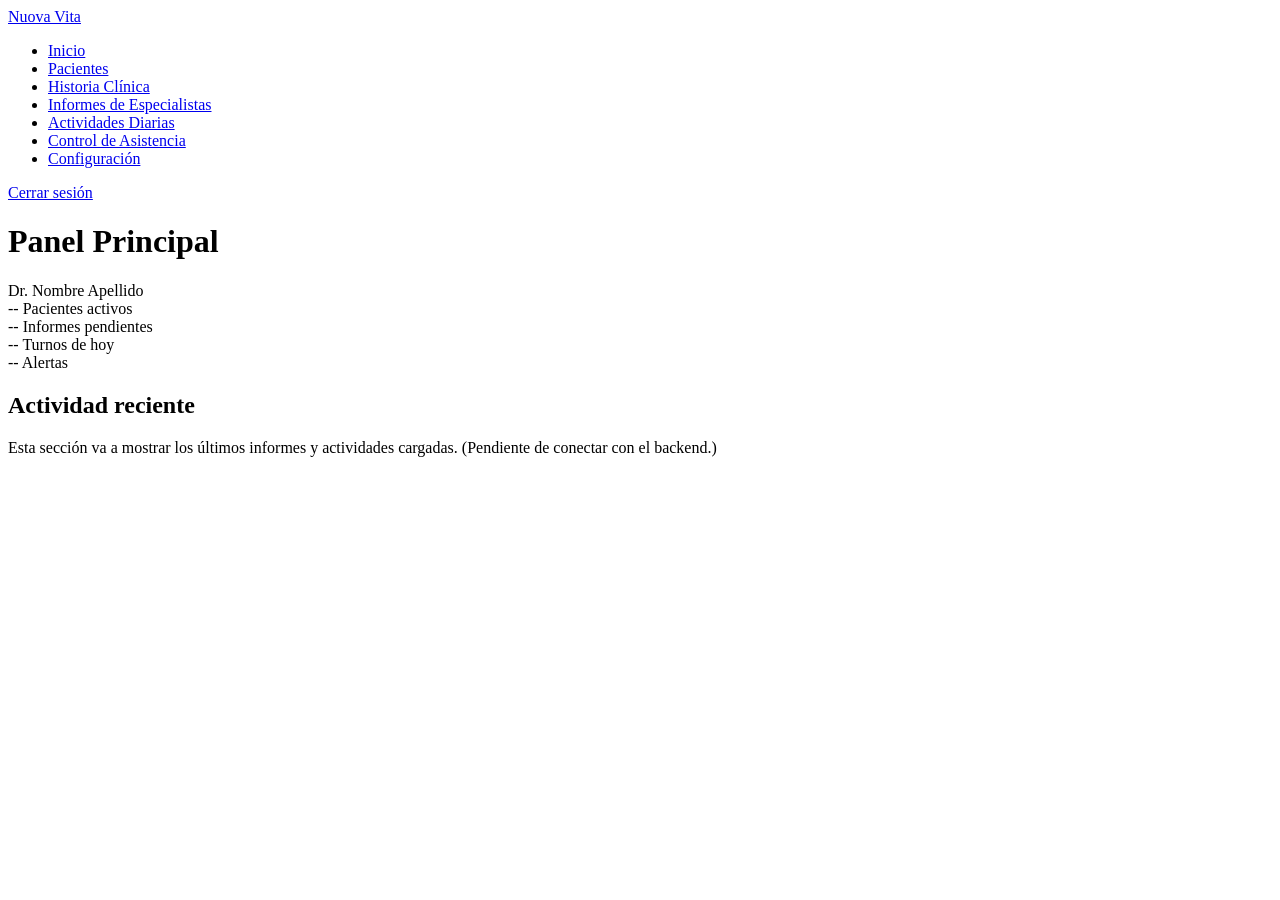
==== dashboard.html @ 9cb25edc "feat: crear estructura inicial del dashboard" ====
<!DOCTYPE html>
<!--
  ============================================================================
  Nuova Vita — Panel interno (dashboard)
  ----------------------------------------------------------------------------
  Esqueleto de la pantalla que ve el personal una vez logueado.
  Estructura:
    - Barra lateral (.sidebar): navegación entre módulos del sistema.
    - Contenido (.dashboard-content):
        * Encabezado con el usuario.
        * Tarjetas de estadísticas (valores de ejemplo con "--").
        * Panel de actividad reciente (pendiente de conectar al backend).
  Los datos son de muestra: es una maqueta, todavía sin lógica ni backend.
  ============================================================================
-->
<html lang="es">
<head>
  <meta charset="UTF-8">
  <meta name="viewport" content="width=device-width, initial-scale=1.0">
  <title>Panel Interno | Nuova Vita</title>

  <!-- Tipografías del sitio -->
  <link rel="preconnect" href="https://fonts.googleapis.com">
  <link href="https://fonts.googleapis.com/css2?family=Poppins:wght@500;600;700&amp;family=Nunito+Sans:wght@400;600&amp;display=swap" rel="stylesheet">

  <!-- Hoja de estilos propia -->
  <link rel="stylesheet" href="css/styles.css">
</head>
<body class="dashboard-body">

  <div class="dashboard-layout">

    <!-- ===================== Barra lateral de navegación ===================== -->
    <aside class="sidebar">
      <a href="index.html" class="logo logo-light">Nuova Vita</a>

      <nav class="sidebar-nav">
        <ul>
          <!-- La clase .active marca la sección en la que estamos parados -->
          <li><a href="#" class="active">Inicio</a></li>
          <li><a href="#">Pacientes</a></li>
          <li><a href="#">Historia Clínica</a></li>
          <li><a href="#">Informes de Especialistas</a></li>
          <li><a href="#">Actividades Diarias</a></li>
          <li><a href="#">Control de Asistencia</a></li>
          <li><a href="#">Configuración</a></li>
        </ul>
      </nav>

      <!-- Cerrar sesión vuelve al login -->
      <a href="login.html" class="logout-link">Cerrar sesión</a>
    </aside>

    <!-- ===================== Contenido principal ===================== -->
    <div class="dashboard-content">

      <!-- Encabezado: título + usuario logueado -->
      <header class="dashboard-header">
        <h1>Panel Principal</h1>
        <div class="user-badge">Dr. Nombre Apellido</div>
      </header>

      <main>

        <!-- Tarjetas de estadísticas (valores de ejemplo) -->
        <section class="stats-grid">
          <article class="stat-card">
            <span class="stat-number">--</span>
            <span class="stat-label">Pacientes activos</span>
          </article>
          <article class="stat-card">
            <span class="stat-number">--</span>
            <span class="stat-label">Informes pendientes</span>
          </article>
          <article class="stat-card">
            <span class="stat-number">--</span>
            <span class="stat-label">Turnos de hoy</span>
          </article>
          <article class="stat-card">
            <span class="stat-number">--</span>
            <span class="stat-label">Alertas</span>
          </article>
        </section>

        <!-- Panel de actividad reciente (pendiente de datos reales) -->
        <section class="panel">
          <h2>Actividad reciente</h2>
          <p class="placeholder-text">
            Esta sección va a mostrar los últimos informes y actividades
            cargadas. (Pendiente de conectar con el backend.)
          </p>
        </section>

      </main>
    </div>

  </div>

</body>
</html>
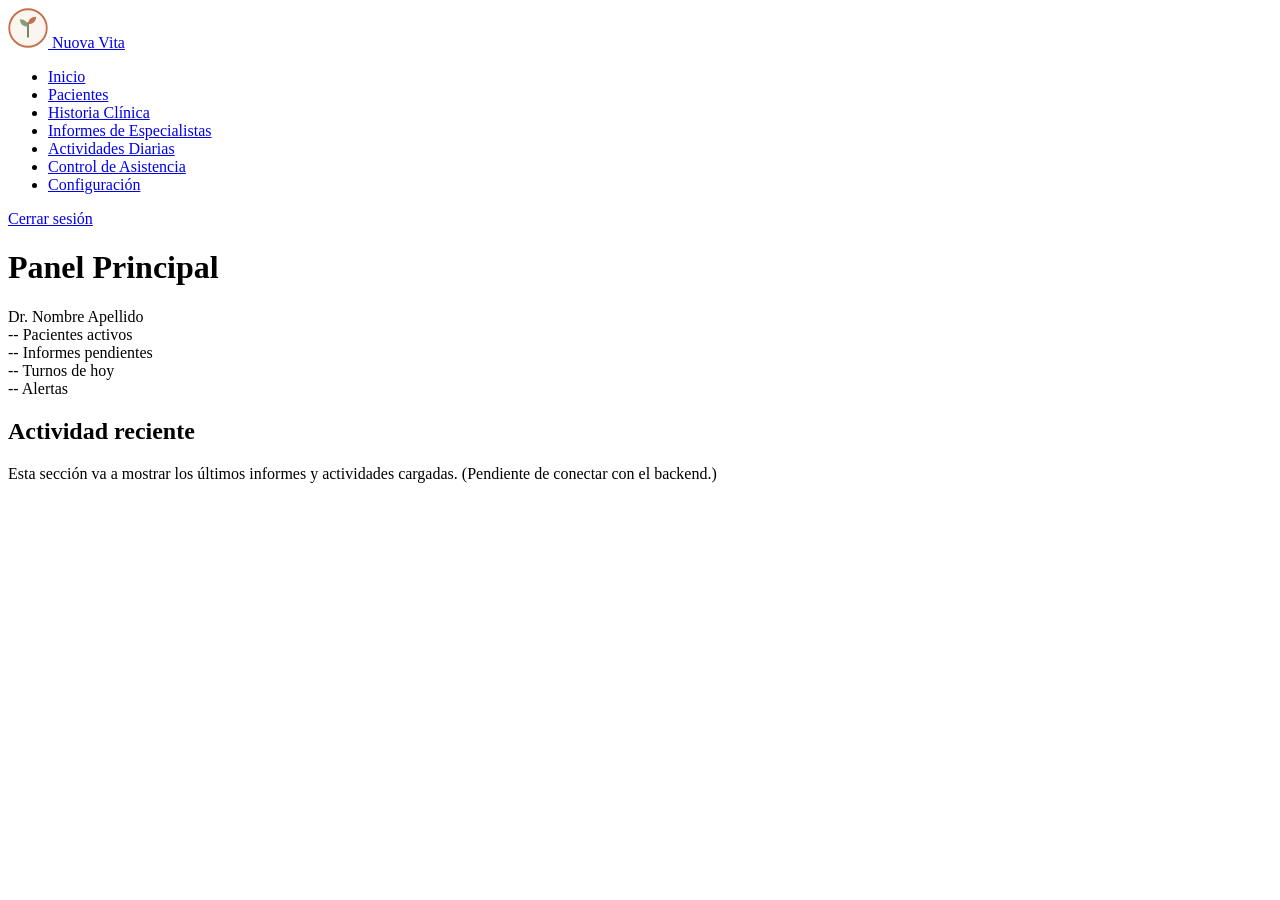
==== commit e25a1f84: "se suben mejoras relacionadas al tp 2" ====
--- a/dashboard.html
+++ b/dashboard.html
@@ -1,16 +1,12 @@
 <!DOCTYPE html>
 <!--
   ============================================================================
-  Nuova Vita — Panel interno (dashboard)
+  Nuova Vita — TP2 · dashboard.html (panel interno)
   ----------------------------------------------------------------------------
-  Esqueleto de la pantalla que ve el personal una vez logueado.
-  Estructura:
-    - Barra lateral (.sidebar): navegación entre módulos del sistema.
-    - Contenido (.dashboard-content):
-        * Encabezado con el usuario.
-        * Tarjetas de estadísticas (valores de ejemplo con "--").
-        * Panel de actividad reciente (pendiente de conectar al backend).
-  Los datos son de muestra: es una maqueta, todavía sin lógica ni backend.
+  Técnica principal: CSS GRID -> .dashboard (barra lateral fija + contenido),
+  y .stats-grid (tarjetas de estadísticas). La barra usa Flexbox por dentro.
+  En móvil (media query) la barra lateral pasa arriba y en horizontal.
+  HTML semántico: <aside> <nav> <header> <main> <section> <article>.
   ============================================================================
 -->
 <html lang="es">
@@ -18,25 +14,24 @@
   <meta charset="UTF-8">
   <meta name="viewport" content="width=device-width, initial-scale=1.0">
   <title>Panel Interno | Nuova Vita</title>
-
-  <!-- Tipografías del sitio -->
+  <link rel="icon" type="image/svg+xml" href="img/favicon.svg">
   <link rel="preconnect" href="https://fonts.googleapis.com">
   <link href="https://fonts.googleapis.com/css2?family=Poppins:wght@500;600;700&amp;family=Nunito+Sans:wght@400;600&amp;display=swap" rel="stylesheet">
+  <link rel="stylesheet" href="style.css">
+</head>
+<body>
 
-  <!-- Hoja de estilos propia -->
-  <link rel="stylesheet" href="css/styles.css">
-</head>
-<body class="dashboard-body">
+  <div class="dashboard">
 
-  <div class="dashboard-layout">
+    <!-- ===================== Barra lateral (Flexbox interno) ===================== -->
+    <aside class="sidebar">
+      <a href="index.html" class="logo">
+        <img src="img/logo.svg" alt="Logo de Nuova Vita" width="40" height="40">
+        <span>Nuova Vita</span>
+      </a>
 
-    <!-- ===================== Barra lateral de navegación ===================== -->
-    <aside class="sidebar">
-      <a href="index.html" class="logo logo-light">Nuova Vita</a>
-
-      <nav class="sidebar-nav">
+      <nav class="sidebar-nav" aria-label="Menú del panel">
         <ul>
-          <!-- La clase .active marca la sección en la que estamos parados -->
           <li><a href="#" class="active">Inicio</a></li>
           <li><a href="#">Pacientes</a></li>
           <li><a href="#">Historia Clínica</a></li>
@@ -47,14 +42,12 @@
         </ul>
       </nav>
 
-      <!-- Cerrar sesión vuelve al login -->
       <a href="login.html" class="logout-link">Cerrar sesión</a>
     </aside>
 
     <!-- ===================== Contenido principal ===================== -->
     <div class="dashboard-content">
 
-      <!-- Encabezado: título + usuario logueado -->
       <header class="dashboard-header">
         <h1>Panel Principal</h1>
         <div class="user-badge">Dr. Nombre Apellido</div>
@@ -62,8 +55,8 @@
 
       <main>
 
-        <!-- Tarjetas de estadísticas (valores de ejemplo) -->
-        <section class="stats-grid">
+        <!-- Estadísticas (CSS Grid) -->
+        <section class="stats-grid" aria-label="Estadísticas del centro">
           <article class="stat-card">
             <span class="stat-number">--</span>
             <span class="stat-label">Pacientes activos</span>
@@ -82,7 +75,7 @@
           </article>
         </section>
 
-        <!-- Panel de actividad reciente (pendiente de datos reales) -->
+        <!-- Actividad reciente -->
         <section class="panel">
           <h2>Actividad reciente</h2>
           <p class="placeholder-text">
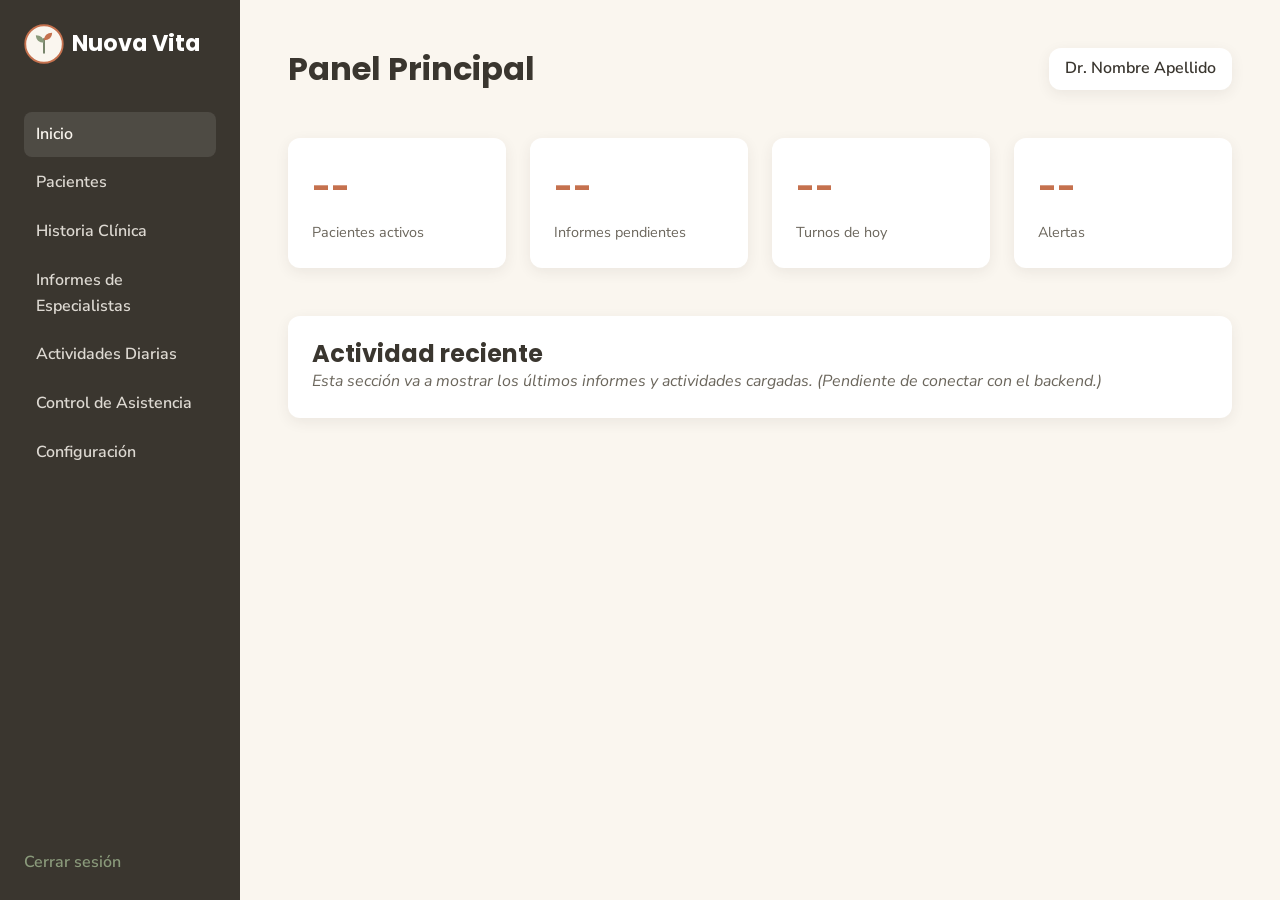
==== commit a1d305ff: "correccion de error de ruta de styles.css" ====
--- a/dashboard.html
+++ b/dashboard.html
@@ -17,7 +17,7 @@
   <link rel="icon" type="image/svg+xml" href="img/favicon.svg">
   <link rel="preconnect" href="https://fonts.googleapis.com">
   <link href="https://fonts.googleapis.com/css2?family=Poppins:wght@500;600;700&amp;family=Nunito+Sans:wght@400;600&amp;display=swap" rel="stylesheet">
-  <link rel="stylesheet" href="style.css">
+  <link rel="stylesheet" href="styles/styles.css">
 </head>
 <body>
 
--- a/styles/styles.css
+++ b/styles/styles.css
@@ -0,0 +1,706 @@
+/* ============================================================================
+   Nuova Vita — TP2: Interfaz web con Flexbox, Grid, variables CSS y Responsive
+   ----------------------------------------------------------------------------
+   Hoja de estilos ÚNICA y EXTERNA (style.css) compartida por:
+     - index.html      (landing institucional)
+     - login.html      (inicio de sesión)
+     - dashboard.html  (panel interno)
+
+   Mapa rápido de requisitos del TP (dónde ver cada cosa):
+     • Variables CSS (:root + var())  -> Sección 1
+     • Box Model (margin/padding/border/box-sizing) -> Sección 2 y en todo el archivo
+     • CSS GRID   -> Hero (Sec. 5), Servicios (Sec. 6), layout del Dashboard (Sec. 11)
+     • FLEXBOX    -> Nav (Sec. 4), Roles (Sec. 7), Footer (Sec. 9), formularios (Sec. 8)
+     • Media Queries / Responsive -> Sección 12
+     • Unidades: px, %, rem, vh, vw, fr -> usadas a lo largo de todo el archivo
+   ========================================================================= */
+
+
+/* ----------------------------------------------------------------------------
+   1. VARIABLES CSS  (se definen una vez en :root y se reusan con var())
+   ------------------------------------------------------------------------- */
+:root {
+    /* Colores — paleta del proyecto: terracota / salvia / crema */
+    --color-bg: #FAF6EF;
+    /* crema  — fondo general */
+    --color-bg-alt: #F1E9DA;
+    /* crema oscuro — secciones alternadas */
+    --color-primary: #C5714E;
+    /* terracota */
+    --color-primary-dark: #A85A3A;
+    --color-secondary: #8A9A7B;
+    /* salvia */
+    --color-secondary-dark: #6F7D63;
+    --color-text: #3A362F;
+    --color-text-light: #6B665C;
+    --color-white: #FFFFFF;
+    --color-border: #E4DCC8;
+
+    /* Tipografías */
+    --font-heading: 'Poppins', sans-serif;
+    --font-body: 'Nunito Sans', sans-serif;
+
+    /* Escala de espaciados (en rem) — para márgenes y paddings coherentes */
+    --space-xs: 0.5rem;
+    --space-sm: 1rem;
+    --space-md: 1.5rem;
+    --space-lg: 3rem;
+    --space-xl: 5rem;
+
+    /* Bordes y sombras */
+    --radius: 12px;
+    /* px */
+    --radius-sm: 8px;
+    --border: 1px solid var(--color-border);
+    /* border reutilizable */
+    --shadow: 0 4px 14px rgba(58, 54, 47, 0.08);
+    /* sombra suave */
+    --shadow-lg: 0 10px 30px rgba(58, 54, 47, 0.14);
+
+    /* Ancho máximo del contenido */
+    --max-width: 1120px;
+}
+
+
+/* ----------------------------------------------------------------------------
+   2. RESET y BOX MODEL
+   box-sizing: border-box hace que padding y border NO agranden el ancho.
+   ------------------------------------------------------------------------- */
+*,
+*::before,
+*::after {
+    box-sizing: border-box;
+    /* Box Model */
+    margin: 0;
+    /* reseteamos márgenes por defecto */
+    padding: 0;
+    /* reseteamos paddings por defecto */
+}
+
+html {
+    scroll-behavior: smooth;
+}
+
+/* scroll suave con los anclas del nav */
+
+body {
+    font-family: var(--font-body);
+    color: var(--color-text);
+    background-color: var(--color-bg);
+    line-height: 1.6;
+}
+
+img {
+    max-width: 100%;
+    display: block;
+}
+
+/* imágenes fluidas (100% del contenedor) */
+
+h1,
+h2,
+h3 {
+    font-family: var(--font-heading);
+    color: var(--color-text);
+    line-height: 1.2;
+}
+
+
+/* ----------------------------------------------------------------------------
+   3. UTILIDADES (contenedor centrado + botones)
+   ------------------------------------------------------------------------- */
+
+/* min(90%, --max-width): usa % en pantallas chicas y se topa en el máximo */
+.container {
+    width: min(90%, var(--max-width));
+    margin-inline: auto;
+}
+
+.btn {
+    display: inline-block;
+    padding: 0.75rem 1.5rem;
+    /* padding (Box Model) en rem */
+    border: none;
+    border-radius: var(--radius-sm);
+    font-family: var(--font-body);
+    font-weight: 600;
+    text-decoration: none;
+    cursor: pointer;
+    transition: background-color 0.2s ease, transform 0.2s ease;
+}
+
+.btn:hover {
+    transform: translateY(-2px);
+}
+
+/* leve elevación al pasar el mouse */
+
+.btn-primary {
+    background-color: var(--color-primary);
+    color: var(--color-white);
+}
+
+.btn-primary:hover {
+    background-color: var(--color-primary-dark);
+}
+
+.btn-secondary {
+    background-color: var(--color-secondary);
+    color: var(--color-white);
+}
+
+.btn-secondary:hover {
+    background-color: var(--color-secondary-dark);
+}
+
+.btn-block {
+    width: 100%;
+    text-align: center;
+}
+
+/* ancho 100% (login) */
+
+/* Título de sección reutilizable */
+.section-title {
+    font-size: clamp(1.6rem, 4vw, 2.2rem);
+    /* clamp con vw: tamaño fluido */
+    text-align: center;
+    margin-bottom: var(--space-lg);
+}
+
+
+/* ----------------------------------------------------------------------------
+   4. HEADER + NAV  ->  FLEXBOX
+   Distribuye logo, menú y botón en una fila, alineados verticalmente.
+   ------------------------------------------------------------------------- */
+.site-header {
+    background-color: var(--color-white);
+    border-bottom: var(--border);
+    position: sticky;
+    top: 0;
+    z-index: 10;
+}
+
+.header-inner {
+    display: flex;
+    /* FLEXBOX */
+    align-items: center;
+    /* centra verticalmente */
+    justify-content: space-between;
+    /* empuja los extremos */
+    gap: var(--space-md);
+    padding-block: var(--space-sm);
+}
+
+.logo {
+    display: flex;
+    /* FLEXBOX: ícono + texto del logo */
+    align-items: center;
+    gap: var(--space-xs);
+    font-family: var(--font-heading);
+    font-weight: 700;
+    font-size: 1.4rem;
+    color: var(--color-primary);
+    text-decoration: none;
+}
+
+.logo img {
+    width: 40px;
+    height: 40px;
+}
+
+/* tamaño fijo en px del logo */
+
+.main-nav ul {
+    list-style: none;
+    display: flex;
+    /* FLEXBOX: menú horizontal */
+    gap: var(--space-md);
+}
+
+.main-nav a {
+    text-decoration: none;
+    color: var(--color-text);
+    font-weight: 600;
+}
+
+.main-nav a:hover {
+    color: var(--color-primary);
+}
+
+
+/* ----------------------------------------------------------------------------
+   5. HERO  ->  CSS GRID (dos columnas: texto + imagen)
+   min-height con vh para que ocupe buena parte del alto de la ventana.
+   ------------------------------------------------------------------------- */
+.hero {
+    background: linear-gradient(180deg, var(--color-bg) 0%, var(--color-bg-alt) 100%);
+    padding-block: var(--space-xl);
+    min-height: 70vh;
+    /* vh: 70% del alto de la ventana */
+    display: grid;
+    place-items: center;
+}
+
+.hero-grid {
+    display: grid;
+    /* CSS GRID */
+    grid-template-columns: 1.1fr 0.9fr;
+    /* fr: dos columnas proporcionales */
+    gap: var(--space-lg);
+    align-items: center;
+}
+
+.hero-text h1 {
+    font-size: clamp(2rem, 5vw, 3.2rem);
+    /* vw + rem: título fluido */
+    margin-bottom: var(--space-sm);
+}
+
+.hero-text p {
+    color: var(--color-text-light);
+    font-size: 1.1rem;
+    margin-bottom: var(--space-md);
+    max-width: 90%;
+    /* % */
+}
+
+.hero-img img {
+    width: 100%;
+    /* % */
+    filter: drop-shadow(var(--shadow-lg));
+}
+
+
+/* ----------------------------------------------------------------------------
+   6. SERVICIOS / FUNCIONALIDADES  ->  CSS GRID de tarjetas
+   auto-fit + minmax: las columnas se acomodan solas según el ancho.
+   ------------------------------------------------------------------------- */
+.section {
+    padding-block: var(--space-xl);
+}
+
+.section-alt {
+    background-color: var(--color-bg-alt);
+}
+
+.card-grid {
+    display: grid;
+    /* CSS GRID */
+    grid-template-columns: repeat(auto-fit, minmax(15rem, 1fr));
+    /* rem + fr */
+    gap: var(--space-md);
+}
+
+.card {
+    background: var(--color-white);
+    padding: var(--space-md);
+    /* padding */
+    border-radius: var(--radius);
+    border-top: 4px solid var(--color-primary);
+    /* border en px */
+    box-shadow: var(--shadow);
+    /* sombra */
+}
+
+.card h3 {
+    margin-bottom: var(--space-xs);
+    font-size: 1.15rem;
+}
+
+.card p {
+    color: var(--color-text-light);
+    font-size: 0.95rem;
+}
+
+.card .icon {
+    width: 44px;
+    height: 44px;
+    /* px */
+    margin-bottom: var(--space-sm);
+    display: grid;
+    place-items: center;
+    background: var(--color-bg-alt);
+    border-radius: 50%;
+    /* círculo */
+    font-size: 1.4rem;
+}
+
+
+/* ----------------------------------------------------------------------------
+   7. ROLES DEL SISTEMA  ->  FLEXBOX (con wrap)
+   A diferencia de Servicios (Grid), acá las tarjetas se distribuyen con flex.
+   ------------------------------------------------------------------------- */
+.roles-list {
+    display: flex;
+    /* FLEXBOX */
+    flex-wrap: wrap;
+    /* pasan a varias filas si no entran */
+    gap: var(--space-md);
+}
+
+.role-card {
+    flex: 1 1 15rem;
+    /* crecer/encoger, base 15rem (rem) */
+    background: var(--color-white);
+    padding: var(--space-md);
+    border-radius: var(--radius);
+    border-left: 4px solid var(--color-secondary);
+    /* border */
+    box-shadow: var(--shadow);
+}
+
+.role-card h3 {
+    margin-bottom: var(--space-xs);
+    font-size: 1.1rem;
+}
+
+.role-card p {
+    color: var(--color-text-light);
+    font-size: 0.95rem;
+}
+
+
+/* ----------------------------------------------------------------------------
+   8. FORMULARIOS (contacto + login)  ->  FLEXBOX en columna
+   ------------------------------------------------------------------------- */
+.form {
+    display: flex;
+    /* FLEXBOX */
+    flex-direction: column;
+    gap: var(--space-xs);
+    width: min(100%, 480px);
+    /* % con tope */
+    margin-inline: auto;
+}
+
+.form label {
+    font-weight: 600;
+    margin-top: var(--space-sm);
+}
+
+.form input,
+.form textarea {
+    padding: 0.75rem 0.9rem;
+    /* padding en rem */
+    border: var(--border);
+    /* border */
+    border-radius: var(--radius-sm);
+    font-family: var(--font-body);
+    font-size: 1rem;
+    width: 100%;
+    /* % */
+}
+
+.form button {
+    margin-top: var(--space-md);
+}
+
+.form-row {
+    display: flex;
+    /* FLEXBOX: recordar + olvidé contraseña */
+    justify-content: space-between;
+    align-items: center;
+    margin-top: var(--space-sm);
+    font-size: 0.9rem;
+}
+
+.checkbox-label {
+    display: flex;
+    align-items: center;
+    gap: var(--space-xs);
+    font-weight: 400;
+}
+
+.link-muted {
+    color: var(--color-text-light);
+    text-decoration: none;
+    font-size: 0.9rem;
+}
+
+.link-muted:hover {
+    color: var(--color-primary);
+}
+
+
+/* ----------------------------------------------------------------------------
+   9. FOOTER  ->  FLEXBOX
+   ------------------------------------------------------------------------- */
+.site-footer {
+    background: var(--color-text);
+    color: var(--color-bg);
+    padding-block: var(--space-md);
+}
+
+.footer-inner {
+    display: flex;
+    /* FLEXBOX */
+    flex-wrap: wrap;
+    justify-content: space-between;
+    align-items: center;
+    gap: var(--space-sm);
+    font-size: 0.9rem;
+}
+
+.site-footer a {
+    color: var(--color-secondary);
+    text-decoration: none;
+}
+
+
+/* ----------------------------------------------------------------------------
+   10. LOGIN (login.html)  ->  GRID de dos paneles
+   ------------------------------------------------------------------------- */
+.auth-body {
+    min-height: 100vh;
+    /* vh */
+    display: grid;
+    place-items: center;
+    background: var(--color-bg-alt);
+    padding: var(--space-md);
+}
+
+.auth-card {
+    display: grid;
+    /* CSS GRID */
+    grid-template-columns: 1fr 1fr;
+    /* fr: dos columnas iguales */
+    width: min(100%, 900px);
+    /* % con tope */
+    border-radius: var(--radius);
+    overflow: hidden;
+    box-shadow: var(--shadow-lg);
+}
+
+.auth-side {
+    background: var(--color-primary);
+    color: var(--color-white);
+    padding: var(--space-lg);
+    display: flex;
+    /* FLEXBOX interno */
+    flex-direction: column;
+    justify-content: center;
+    gap: var(--space-sm);
+}
+
+.auth-side .logo {
+    color: var(--color-white);
+}
+
+.auth-main {
+    background: var(--color-white);
+    padding: var(--space-lg);
+}
+
+.back-link {
+    display: inline-block;
+    margin-top: var(--space-md);
+}
+
+
+/* ----------------------------------------------------------------------------
+   11. DASHBOARD (dashboard.html)  ->  GRID (barra lateral + contenido)
+   ------------------------------------------------------------------------- */
+.dashboard {
+    display: grid;
+    /* CSS GRID */
+    grid-template-columns: 240px 1fr;
+    /* px fijo + fr flexible */
+    min-height: 100vh;
+    /* vh */
+}
+
+.sidebar {
+    background: var(--color-text);
+    color: var(--color-bg);
+    padding: var(--space-md);
+    display: flex;
+    /* FLEXBOX interno (vertical) */
+    flex-direction: column;
+    gap: var(--space-lg);
+}
+
+.sidebar .logo {
+    color: var(--color-white);
+}
+
+.sidebar-nav ul {
+    list-style: none;
+    display: flex;
+    flex-direction: column;
+    gap: 0.25rem;
+}
+
+.sidebar-nav a {
+    display: block;
+    padding: 0.6rem 0.75rem;
+    border-radius: var(--radius-sm);
+    color: var(--color-bg);
+    text-decoration: none;
+    font-weight: 600;
+    opacity: 0.85;
+}
+
+.sidebar-nav a:hover,
+.sidebar-nav a.active {
+    background: rgba(255, 255, 255, 0.1);
+    opacity: 1;
+}
+
+.logout-link {
+    margin-top: auto;
+    color: var(--color-secondary);
+    text-decoration: none;
+    font-weight: 600;
+}
+
+.dashboard-content {
+    padding: var(--space-lg);
+}
+
+.dashboard-header {
+    display: flex;
+    /* FLEXBOX */
+    flex-wrap: wrap;
+    gap: var(--space-sm);
+    justify-content: space-between;
+    align-items: center;
+    margin-bottom: var(--space-lg);
+}
+
+.user-badge {
+    background: var(--color-white);
+    padding: 0.5rem 1rem;
+    border-radius: var(--radius);
+    font-weight: 600;
+    box-shadow: var(--shadow);
+}
+
+/* Tarjetas de estadísticas -> GRID */
+.stats-grid {
+    display: grid;
+    /* CSS GRID */
+    grid-template-columns: repeat(auto-fit, minmax(11rem, 1fr));
+    /* rem + fr */
+    gap: var(--space-md);
+    margin-bottom: var(--space-lg);
+}
+
+.stat-card {
+    background: var(--color-white);
+    padding: var(--space-md);
+    border-radius: var(--radius);
+    box-shadow: var(--shadow);
+    display: flex;
+    flex-direction: column;
+    gap: var(--space-xs);
+}
+
+.stat-number {
+    font-family: var(--font-heading);
+    font-size: 2rem;
+    font-weight: 700;
+    color: var(--color-primary);
+}
+
+.stat-label {
+    color: var(--color-text-light);
+    font-size: 0.9rem;
+}
+
+.panel {
+    background: var(--color-white);
+    padding: var(--space-md);
+    border-radius: var(--radius);
+    box-shadow: var(--shadow);
+}
+
+.placeholder-text {
+    color: var(--color-text-light);
+    font-style: italic;
+}
+
+
+/* ----------------------------------------------------------------------------
+   12. RESPONSIVE  ->  MEDIA QUERIES
+   Diseño para computadora (base, arriba) -> tablet -> celular.
+   ------------------------------------------------------------------------- */
+
+/* TABLET (hasta 900px): el login pasa a una sola columna */
+@media (max-width: 900px) {
+    .auth-card {
+        grid-template-columns: 1fr;
+    }
+
+    /* 1 columna */
+    .auth-side {
+        text-align: center;
+    }
+}
+
+/* TABLET / móvil ancho (hasta 768px) */
+@media (max-width: 768px) {
+    .hero-grid {
+        grid-template-columns: 1fr;
+        text-align: center;
+    }
+
+    /* hero en 1 columna */
+    .hero-img {
+        order: -1;
+        max-width: 22rem;
+        margin-inline: auto;
+    }
+
+    /* imagen arriba */
+    .hero-text p {
+        max-width: 100%;
+    }
+
+    /* El dashboard apila barra lateral arriba y contenido abajo */
+    .dashboard {
+        grid-template-columns: 1fr;
+    }
+
+    .sidebar {
+        flex-direction: row;
+        /* FLEXBOX horizontal en móvil */
+        flex-wrap: wrap;
+        align-items: center;
+        gap: var(--space-sm);
+    }
+
+    .sidebar-nav ul {
+        flex-direction: row;
+        flex-wrap: wrap;
+    }
+
+    .logout-link {
+        margin-top: 0;
+    }
+}
+
+/* CELULAR (hasta 480px): se oculta el menú horizontal del header */
+@media (max-width: 480px) {
+    .main-nav {
+        display: none;
+    }
+
+    .footer-inner {
+        justify-content: center;
+        text-align: center;
+    }
+
+    .section {
+        padding-block: var(--space-lg);
+    }
+}
+
+/* Ajuste fino: en pantallas muy chicas, la fila "recordarme / olvidé"
+   se envuelve para que no queden pegados el checkbox y el enlace. */
+@media (max-width: 480px) {
+    .form-row {
+        flex-wrap: wrap;
+        gap: var(--space-xs);
+    }
+}
